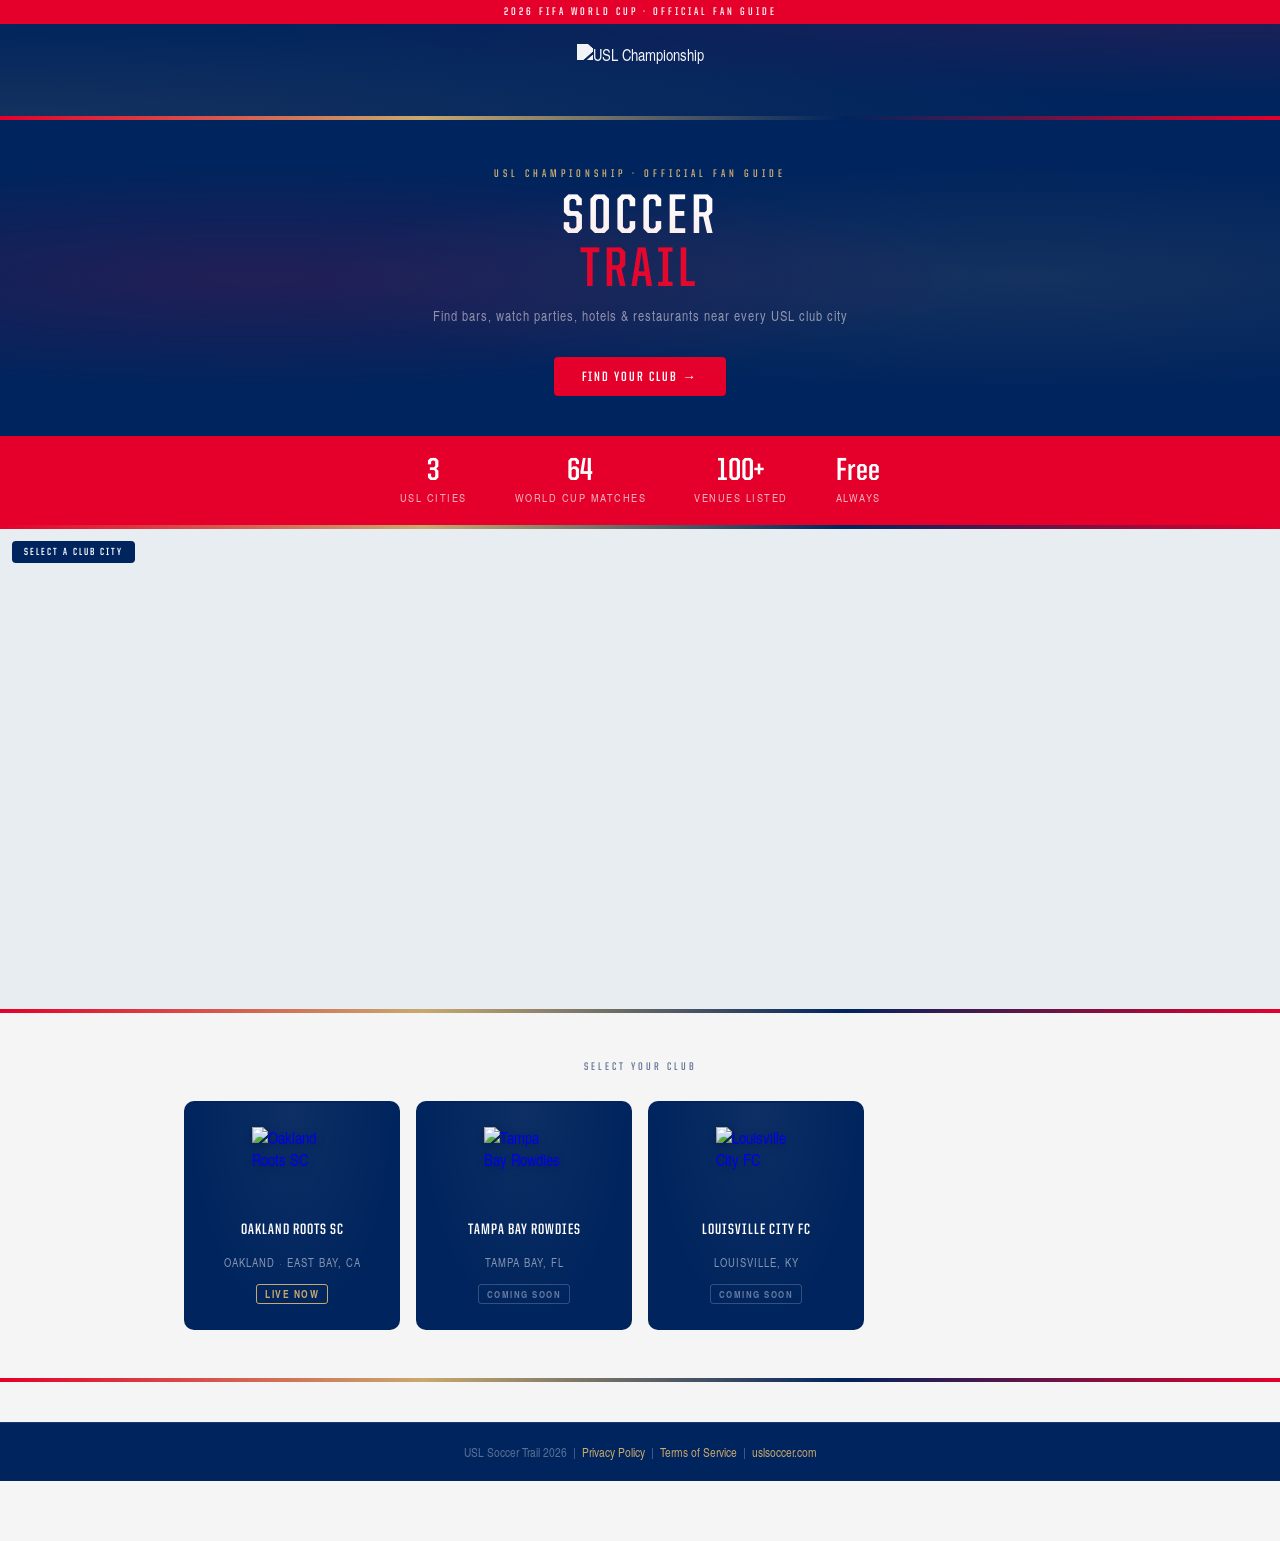
==== index.html @ bee045bc "Adding all the files" ====
<!DOCTYPE html>
<html lang="en">
<head>
  <meta charset="UTF-8" />
  <meta name="viewport" content="width=device-width, initial-scale=1.0" />
  <title>USL Soccer Trail · 2026 FIFA World Cup</title>
  <link rel="stylesheet" href="css/style.css">
  <link rel="icon" href="assets/usl-logo-placeholder.png" type="image/png">
  <script async src="https://www.googletagmanager.com/gtag/js?id=G-XXXXXXXXXX"></script>
  <script>
    window.dataLayer = window.dataLayer || [];
    function gtag(){dataLayer.push(arguments);}
    gtag('consent', 'default', { analytics_storage: 'denied' });
    gtag('js', new Date());
    gtag('config', 'G-XXXXXXXXXX');
  </script>
  <meta name="description" content="Find bars, watch parties, hotels, and restaurants to watch the 2026 FIFA World Cup near every USL club city.">
  <meta property="og:title" content="USL Soccer Trail · 2026 FIFA World Cup">
  <meta property="og:description" content="The official World Cup bar and watch party finder for USL club cities across the country.">
  <meta property="og:image" content="https://uslsoccertrail.com/assets/og-image.png">
  <meta property="og:url" content="https://uslsoccertrail.com">
  <meta property="og:type" content="website">
  <style>
    /* Landing page specific */
    .hero {
      background: var(--usl-navy);
      padding: 48px 24px 40px;
      text-align: center;
      position: relative;
      overflow: hidden;
    }

    .hero::before {
      content: '';
      position: absolute;
      inset: 0;
      background:
        radial-gradient(ellipse at 20% 50%, rgba(228,0,43,0.15) 0%, transparent 50%),
        radial-gradient(ellipse at 80% 50%, rgba(200,169,110,0.1) 0%, transparent 50%);
      pointer-events: none;
    }

    .hero-eyebrow {
      font-family: 'United Sans Cond', 'Arial Narrow', Arial, sans-serif;
      font-size: 0.7rem;
      font-weight: 700;
      letter-spacing: 4px;
      text-transform: uppercase;
      color: var(--usl-gold);
      margin-bottom: 12px;
    }

    .hero-title {
      font-family: 'United Sans Cond', 'Arial Narrow', Arial, sans-serif;
      font-size: 3.5rem;
      font-weight: 700;
      color: #fff;
      text-transform: uppercase;
      letter-spacing: 4px;
      line-height: 0.95;
      margin-bottom: 8px;
    }

    .hero-title span { color: var(--usl-red); }

    .hero-subtitle {
      font-size: 0.85rem;
      color: rgba(255,255,255,0.55);
      margin-bottom: 32px;
      letter-spacing: 1px;
    }

    .hero-cta {
      display: inline-block;
      background: var(--usl-red);
      color: #fff;
      font-family: 'United Sans Cond', 'Arial Narrow', Arial, sans-serif;
      font-size: 0.85rem;
      font-weight: 700;
      letter-spacing: 2px;
      text-transform: uppercase;
      padding: 12px 28px;
      text-decoration: none;
      border-radius: 4px;
      transition: background 0.2s;
    }

    .hero-cta:hover { background: #c4001f; }

    .section-heading {
      font-family: 'United Sans Cond', 'Arial Narrow', Arial, sans-serif;
      font-size: 0.7rem;
      font-weight: 700;
      letter-spacing: 3px;
      text-transform: uppercase;
      color: var(--muted);
      text-align: center;
      margin-bottom: 28px;
    }

    .clubs-section {
      max-width: 960px;
      margin: 0 auto;
      padding: 48px 24px;
    }

    #landing-map {
      width: 100%;
      height: 480px;
      background: #e8edf2;
    }

    .map-overlay-label {
      position: absolute;
      background: var(--usl-navy);
      color: #fff;
      font-family: 'United Sans Cond', 'Arial Narrow', Arial, sans-serif;
      font-size: 0.65rem;
      font-weight: 700;
      letter-spacing: 2px;
      text-transform: uppercase;
      padding: 6px 12px;
      top: 12px;
      left: 12px;
      border-radius: 4px;
      z-index: 10;
      pointer-events: none;
    }

    .coming-soon-badge {
      display: inline-block;
      font-size: 0.6rem;
      font-weight: 700;
      letter-spacing: 1.5px;
      text-transform: uppercase;
      color: rgba(255,255,255,0.4);
      border: 1px solid rgba(255,255,255,0.2);
      padding: 2px 8px;
      border-radius: 3px;
    }

    .stats-strip {
      background: var(--usl-red);
      padding: 20px 24px;
    }

    .stats-inner {
      max-width: 960px;
      margin: 0 auto;
      display: flex;
      justify-content: center;
      gap: 48px;
      flex-wrap: wrap;
    }

    .stat {
      text-align: center;
      color: #fff;
    }

    .stat-number {
      font-family: 'United Sans Cond', 'Arial Narrow', Arial, sans-serif;
      font-size: 2rem;
      font-weight: 700;
      line-height: 1;
      color: #fff;
    }

    .stat-label {
      font-size: 0.7rem;
      letter-spacing: 1.5px;
      text-transform: uppercase;
      color: rgba(255,255,255,0.7);
      margin-top: 2px;
    }

    @media (max-width: 600px) {
      .hero-title { font-size: 2.2rem; }
      .stats-inner { gap: 28px; }
      #landing-map { height: 300px; }
    }
  </style>
</head>
<body>

<!-- HEADER -->
<header>
  <div class="header-top">2026 FIFA World Cup · Official Fan Guide</div>
  <div class="header-inner">
    <div class="header-logos">
      <img src="assets/usl-logo-placeholder.png" alt="USL Championship" class="header-logo header-logo--usl">
    </div>
  </div>
</header>

<!-- MOSAIC DIVIDER -->
<div class="mosaic-divider"></div>

<!-- HERO -->
<div class="hero">
  <div class="hero-eyebrow">USL Championship · Official Fan Guide</div>
  <div class="hero-title">Soccer<br><span>Trail</span></div>
  <div class="hero-subtitle">Find bars, watch parties, hotels &amp; restaurants near every USL club city</div>
  <a href="#clubs" class="hero-cta">Find Your Club →</a>
</div>

<!-- STATS STRIP -->
<div class="stats-strip">
  <div class="stats-inner">
    <div class="stat">
      <div class="stat-number">3</div>
      <div class="stat-label">USL Cities</div>
    </div>
    <div class="stat">
      <div class="stat-number">64</div>
      <div class="stat-label">World Cup Matches</div>
    </div>
    <div class="stat">
      <div class="stat-number">100+</div>
      <div class="stat-label">Venues Listed</div>
    </div>
    <div class="stat">
      <div class="stat-number">Free</div>
      <div class="stat-label">Always</div>
    </div>
  </div>
</div>

<!-- MOSAIC DIVIDER -->
<div class="mosaic-divider"></div>

<!-- LANDING MAP -->
<div style="position:relative;">
  <div class="map-overlay-label">Select a Club City</div>
  <div id="landing-map"></div>
</div>

<!-- MOSAIC DIVIDER -->
<div class="mosaic-divider"></div>

<!-- CLUBS SECTION -->
<div class="clubs-section" id="clubs">
  <div class="section-heading">Select Your Club</div>
  <div class="club-grid">

    <!-- Oakland Roots SC -->
    <a href="oakland-roots" class="club-card">
      <img src="assets/Oakland_Roots.png" alt="Oakland Roots SC" class="club-card-logo">
      <div class="club-card-name">Oakland Roots SC</div>
      <div class="club-card-city">Oakland · East Bay, CA</div>
      <div class="club-card-badge">Live Now</div>
    </a>

    <!-- Tampa Bay Rowdies -->
    <a href="tampa-bay-rowdies" class="club-card">
      <img src="assets/rowdies-logo-placeholder.png" alt="Tampa Bay Rowdies" class="club-card-logo">
      <div class="club-card-name">Tampa Bay Rowdies</div>
      <div class="club-card-city">Tampa Bay, FL</div>
      <div class="coming-soon-badge">Coming Soon</div>
    </a>

    <!-- Louisville City FC -->
    <a href="louisville-city" class="club-card">
      <img src="assets/louisville-logo-placeholder.png" alt="Louisville City FC" class="club-card-logo">
      <div class="club-card-name">Louisville City FC</div>
      <div class="club-card-city">Louisville, KY</div>
      <div class="coming-soon-badge">Coming Soon</div>
    </a>

  </div>
</div>

<!-- MOSAIC DIVIDER -->
<div class="mosaic-divider"></div>

<!-- FOOTER -->
<footer>
  USL Soccer Trail 2026 &nbsp;|&nbsp;
  <a href="privacy">Privacy Policy</a> &nbsp;|&nbsp;
  <a href="terms">Terms of Service</a> &nbsp;|&nbsp;
  <a href="https://www.uslsoccer.com" target="_blank">uslsoccer.com</a>
</footer>

<!-- COOKIE CONSENT -->
<div id="cookie-banner" style="display:none;">
  <p style="flex:1;min-width:200px;font-size:0.8rem;color:rgba(255,255,255,0.7);margin:0;">
    This website utilizes technologies such as cookies to enable essential site functionality, as well as for analytics, personalization, and targeted advertising.
    <a href="privacy" target="_blank" style="color:var(--usl-gold);">Privacy Policy</a>
  </p>
  <div style="display:flex;gap:8px;flex-wrap:wrap;flex-shrink:0;">
    <button id="cookieAccept" style="background:var(--usl-red);color:#fff;border:none;padding:8px 18px;font-size:0.75rem;font-weight:700;letter-spacing:1px;text-transform:uppercase;cursor:pointer;border-radius:3px;">Accept</button>
    <button id="cookieDeny" style="background:transparent;color:#fff;border:2px solid rgba(255,255,255,0.3);padding:8px 18px;font-size:0.75rem;font-weight:700;letter-spacing:1px;text-transform:uppercase;cursor:pointer;border-radius:3px;">Deny Non-Essential</button>
  </div>
</div>

<script>
// ─── Landing Map ──────────────────────────────────────────────────────────────
const MAPS_API_KEY = 'YOUR_MAPS_API_KEY'; // replaced at deploy time

const CLUBS = [
  {
    name: 'Oakland Roots SC',
    city: 'Oakland, CA',
    lat: 37.8044,
    lng: -122.2712,
    url: 'oakland-roots',
    color: '#25B67C',
  },
  {
    name: 'Tampa Bay Rowdies',
    city: 'Tampa Bay, FL',
    lat: 27.9506,
    lng: -82.4572,
    url: 'tampa-bay-rowdies',
    color: '#009639',
    comingSoon: true,
  },
  {
    name: 'Louisville City FC',
    city: 'Louisville, KY',
    lat: 38.2527,
    lng: -85.7585,
    url: 'louisville-city',
    color: '#6C1D45',
    comingSoon: true,
  },
];

const USL_MAP_STYLE = [
  { elementType: 'geometry', stylers: [{ color: '#f5f7fa' }] },
  { elementType: 'labels.text.fill', stylers: [{ color: '#6b7a9a' }] },
  { elementType: 'labels.text.stroke', stylers: [{ color: '#f5f7fa' }] },
  { featureType: 'road', elementType: 'geometry', stylers: [{ color: '#e8edf5' }] },
  { featureType: 'road.highway', elementType: 'geometry', stylers: [{ color: '#dde3ee' }] },
  { featureType: 'road', elementType: 'labels.text.fill', stylers: [{ color: '#9aa4bb' }] },
  { featureType: 'water', elementType: 'geometry', stylers: [{ color: '#c8d8e8' }] },
  { featureType: 'water', elementType: 'labels.text.fill', stylers: [{ color: '#9aa4bb' }] },
  { featureType: 'poi', elementType: 'geometry', stylers: [{ color: '#eef1f7' }] },
  { featureType: 'poi', elementType: 'labels', stylers: [{ visibility: 'off' }] },
  { featureType: 'poi.business', stylers: [{ visibility: 'off' }] },
  { featureType: 'poi.park', elementType: 'geometry', stylers: [{ color: '#ddeedd' }] },
  { featureType: 'transit', elementType: 'labels.icon', stylers: [{ visibility: 'off' }] },
  { featureType: 'administrative', elementType: 'geometry.stroke', stylers: [{ color: '#c8d0e0' }] },
  { featureType: 'administrative.locality', elementType: 'labels.text.fill', stylers: [{ color: '#00245D' }] },
  { featureType: 'landscape', elementType: 'geometry', stylers: [{ color: '#f0f3f8' }] },
];

function initLandingMap() {
  const mapEl = document.getElementById('landing-map');
  const map = new google.maps.Map(mapEl, {
    zoom: 4,
    center: { lat: 38.5, lng: -96 },
    styles: USL_MAP_STYLE,
    disableDefaultUI: false,
    zoomControl: true,
    mapTypeControl: false,
    streetViewControl: false,
    fullscreenControl: false,
  });

  const infoWindow = new google.maps.InfoWindow();

  CLUBS.forEach(club => {
    const pinSvg = `
      <svg xmlns="http://www.w3.org/2000/svg" width="36" height="46" viewBox="0 0 28 36">
        <path d="M14 0C6.268 0 0 6.268 0 14c0 9.333 14 22 14 22S28 23.333 28 14C28 6.268 21.732 0 14 0z"
              fill="${club.color}" stroke="rgba(0,0,0,0.2)" stroke-width="1.5"/>
        <circle cx="14" cy="14" r="5" fill="rgba(255,255,255,0.9)"/>
      </svg>`;

    const marker = new google.maps.Marker({
      position: { lat: club.lat, lng: club.lng },
      map,
      title: club.name,
      icon: {
        url: 'data:image/svg+xml;charset=UTF-8,' + encodeURIComponent(pinSvg),
        scaledSize: new google.maps.Size(36, 46),
        anchor: new google.maps.Point(18, 46),
      },
    });

    marker.addListener('click', () => {
      const content = `
        <div style="background:#fff;padding:12px 14px;min-width:160px;font-family:Arial,sans-serif;">
          <div style="font-size:0.65rem;font-weight:700;letter-spacing:1.5px;text-transform:uppercase;color:#00245D;margin-bottom:4px;">USL Soccer Trail</div>
          <div style="font-size:1rem;font-weight:700;color:#0A1628;margin-bottom:2px;">${club.name}</div>
          <div style="font-size:0.75rem;color:#6b7a9a;margin-bottom:10px;">${club.city}</div>
          ${club.comingSoon
            ? `<span style="font-size:0.65rem;font-weight:700;letter-spacing:1px;color:#999;text-transform:uppercase;border:1px solid #ddd;padding:2px 8px;border-radius:3px;">Coming Soon</span>`
            : `<a href="${club.url}" style="display:inline-block;background:#E4002B;color:#fff;font-size:0.72rem;font-weight:700;letter-spacing:1px;text-transform:uppercase;padding:6px 12px;text-decoration:none;border-radius:3px;">View Trail →</a>`
          }
        </div>`;
      infoWindow.setContent(content);
      infoWindow.open(map, marker);
    });
  });
}

// Load Maps
const script = document.createElement('script');
script.src = `https://maps.googleapis.com/maps/api/js?key=${MAPS_API_KEY}&callback=initLandingMap`;
script.async = true;
script.defer = true;
document.head.appendChild(script);

// Cookie consent
(function() {
  const LS_KEY = 'wc_cookie_consent';
  const banner = document.getElementById('cookie-banner');
  if (localStorage.getItem(LS_KEY)) return;
  setTimeout(() => { banner.style.display = 'flex'; }, 1500);
  document.getElementById('cookieAccept').addEventListener('click', () => {
    localStorage.setItem(LS_KEY, 'accepted');
    banner.style.display = 'none';
    gtag('consent', 'update', { analytics_storage: 'granted' });
  });
  document.getElementById('cookieDeny').addEventListener('click', () => {
    localStorage.setItem(LS_KEY, 'denied');
    banner.style.display = 'none';
    gtag('consent', 'update', { analytics_storage: 'denied' });
  });
})();
</script>

</body>
</html>
---- css/style.css ----
/* ─── USL Soccer Trail · Global Styles ─────────────────────────────────────── */

@font-face {
  font-family: 'United Sans Cond';
  src: url('../fonts/UnitedSansCdBd.otf') format('opentype');
  font-weight: 700;
  font-style: normal;
}

@font-face {
  font-family: 'TeX Gyre Heros Cn';
  src: url('../fonts/texgyreheroscn-regular.otf') format('opentype');
  font-weight: 400;
}

@font-face {
  font-family: 'TeX Gyre Heros Cn';
  src: url('../fonts/texgyreheroscn-bold.otf') format('opentype');
  font-weight: 700;
}

:root {
  /* USL Brand */
  --usl-navy:   #00245D;
  --usl-red:    #E4002B;
  --usl-gold:   #C8A96E;
  --usl-white:  #FFFFFF;
  --usl-light:  #F5F5F5;

  /* Map / Card theming (light) */
  --black:      #00245D;
  --card:       #FFFFFF;
  --card2:      #F5F7FA;
  --border:     #DDE3EE;
  --muted:      #6B7A9A;
  --text:       #0A1628;

  /* Shared accent colors */
  --green:      #25B67C;
  --orange:     #F79621;
  --yellow:     #FAE454;
  --white:      #FFFFFF;
}

* { box-sizing: border-box; margin: 0; padding: 0; }
button, a { touch-action: manipulation; }

body {
  font-family: 'TeX Gyre Heros Cn', 'Arial Narrow', Arial, sans-serif;
  background: var(--usl-light);
  color: var(--text);
  min-height: 100vh;
  padding-bottom: 60px;
}

/* ─── MOSAIC DIVIDER ────────────────────────────────────────────────────────── */
.mosaic-divider {
  height: 4px;
  background: linear-gradient(to right,
    var(--usl-red) 0%,
    var(--usl-gold) 33%,
    var(--usl-navy) 66%,
    var(--usl-red) 100%
  );
}

/* ─── HEADER ────────────────────────────────────────────────────────────────── */
header {
  background: var(--usl-navy);
  position: relative;
  overflow: hidden;
}

header::before {
  content: '';
  position: absolute;
  inset: 0;
  background: radial-gradient(ellipse at top right, rgba(228,0,43,0.15) 0%, transparent 60%),
              radial-gradient(ellipse at bottom left, rgba(200,169,110,0.1) 0%, transparent 60%);
  pointer-events: none;
}

.header-top {
  background: var(--usl-red);
  text-align: center;
  font-family: 'United Sans Cond', 'Arial Narrow', Arial, sans-serif;
  font-size: 0.7rem;
  font-weight: 700;
  letter-spacing: 3px;
  text-transform: uppercase;
  color: #fff;
  padding: 6px 16px;
}

.header-inner {
  position: relative;
  max-width: 960px;
  margin: 0 auto;
  padding: 20px 24px 16px;
  text-align: center;
}

.header-logos {
  display: flex;
  align-items: center;
  justify-content: center;
  gap: 20px;
  margin-bottom: 8px;
}

.header-logo {
  height: 56px;
  width: auto;
  object-fit: contain;
}

.header-logo--usl {
  height: 48px;
  opacity: 0.95;
  filter: brightness(0) invert(1);
}

.header-title h1 {
  font-family: 'United Sans Cond', 'Arial Narrow', Arial, sans-serif;
  font-size: 2.2rem;
  font-weight: 700;
  color: #fff;
  text-transform: uppercase;
  letter-spacing: 3px;
  line-height: 1;
}

.header-title h1 span {
  color: var(--usl-gold);
}

.header-title .sub {
  font-size: 0.75rem;
  font-weight: 700;
  letter-spacing: 3px;
  text-transform: uppercase;
  color: rgba(255,255,255,0.5);
  margin-top: 4px;
}

/* ─── CLUB SELECTOR (landing page) ─────────────────────────────────────────── */
.club-selector-section {
  max-width: 960px;
  margin: 0 auto;
  padding: 40px 24px;
}

.club-selector-title {
  font-family: 'United Sans Cond', 'Arial Narrow', Arial, sans-serif;
  font-size: 0.7rem;
  font-weight: 700;
  letter-spacing: 3px;
  text-transform: uppercase;
  color: var(--muted);
  margin-bottom: 24px;
  text-align: center;
}

.club-grid {
  display: grid;
  grid-template-columns: repeat(auto-fill, minmax(200px, 1fr));
  gap: 16px;
}

.club-card {
  background: var(--usl-navy);
  border-radius: 10px;
  padding: 24px 16px;
  text-decoration: none;
  display: flex;
  flex-direction: column;
  align-items: center;
  gap: 14px;
  transition: all 0.2s;
  border: 2px solid transparent;
  position: relative;
  overflow: hidden;
}

.club-card::before {
  content: '';
  position: absolute;
  inset: 0;
  background: radial-gradient(ellipse at top, rgba(255,255,255,0.05) 0%, transparent 70%);
  pointer-events: none;
}

.club-card:hover {
  transform: translateY(-3px);
  border-color: var(--usl-gold);
  box-shadow: 0 8px 24px rgba(0,36,93,0.2);
}

.club-card-logo {
  width: 80px;
  height: 80px;
  object-fit: contain;
  filter: drop-shadow(0 2px 4px rgba(0,0,0,0.3));
}

.club-card-name {
  font-family: 'United Sans Cond', 'Arial Narrow', Arial, sans-serif;
  font-size: 0.95rem;
  font-weight: 700;
  letter-spacing: 1px;
  text-transform: uppercase;
  color: #fff;
  text-align: center;
  line-height: 1.2;
}

.club-card-city {
  font-size: 0.72rem;
  color: rgba(255,255,255,0.5);
  letter-spacing: 1px;
  text-transform: uppercase;
}

.club-card-badge {
  font-size: 0.65rem;
  font-weight: 700;
  letter-spacing: 1.5px;
  text-transform: uppercase;
  color: var(--usl-gold);
  border: 1px solid var(--usl-gold);
  padding: 2px 8px;
  border-radius: 3px;
}

/* ─── LANDING MAP ────────────────────────────────────────────────────────────── */
.landing-map-section {
  position: relative;
  max-width: 100%;
  margin: 0;
}

#landing-map {
  width: 100%;
  height: 500px;
}

@media (max-width: 600px) {
  #landing-map { height: 320px; }
}

/* ─── CLUB TRAIL PAGES (individual club sites) ───────────────────────────────── */

/* Map section */
.map-section {
  position: relative;
  width: 100%;
}

#map {
  width: 100%;
  height: 420px;
  display: none;
  background: #e8edf2;
}

@media (min-width: 768px) {
  #map { height: 520px; }
}

.map-loading {
  display: flex;
  flex-direction: column;
  align-items: center;
  justify-content: center;
  height: 300px;
  gap: 16px;
  color: var(--muted);
  font-size: 0.85rem;
}

/* ─── FILTERS ─────────────────────────────────────────────────────────────────── */
.filters {
  background: var(--usl-navy);
  padding: 12px 16px;
  display: flex;
  align-items: center;
  gap: 12px;
  flex-wrap: wrap;
}

.filter-label {
  font-family: 'United Sans Cond', 'Arial Narrow', Arial, sans-serif;
  font-size: 0.65rem;
  font-weight: 700;
  letter-spacing: 2px;
  text-transform: uppercase;
  color: rgba(255,255,255,0.4);
  white-space: nowrap;
}

.filter-buttons {
  display: flex;
  gap: 8px;
  flex-wrap: wrap;
  align-items: center;
}

/* ─── FILTER DROPDOWN ─────────────────────────────────────────────────────────── */
.filter-dropdown-wrapper {
  position: relative;
  display: inline-block;
}

.filter-dropdown-btn {
  background: var(--usl-red);
  color: #fff;
  border: 2px solid var(--usl-red);
  border-radius: 6px;
  padding: 8px 16px;
  font-family: 'United Sans Cond', 'Arial Narrow', Arial, sans-serif;
  font-size: 0.85rem;
  font-weight: 700;
  letter-spacing: 1px;
  text-transform: uppercase;
  cursor: pointer;
  white-space: nowrap;
  transition: all 0.2s;
}

.filter-dropdown-btn:hover {
  background: #c4001f;
  border-color: #c4001f;
}

.filter-dropdown-menu {
  position: absolute;
  top: calc(100% + 6px);
  left: 0;
  z-index: 200;
  background: var(--usl-navy);
  border: 1px solid rgba(255,255,255,0.15);
  border-radius: 8px;
  min-width: 220px;
  max-height: 400px;
  overflow-y: auto;
  box-shadow: 0 8px 24px rgba(0,0,0,0.3);
  padding: 8px 0;
}

.filter-dropdown-menu.hidden { display: none; }

.filter-dropdown-section {
  font-size: 0.65rem;
  font-weight: 700;
  letter-spacing: 2px;
  color: rgba(255,255,255,0.3);
  padding: 10px 16px 4px;
  text-transform: uppercase;
}

.filter-dropdown-item {
  display: flex;
  align-items: center;
  gap: 10px;
  padding: 8px 16px;
  cursor: pointer;
  font-size: 0.85rem;
  color: rgba(255,255,255,0.8);
  transition: background 0.15s;
  user-select: none;
}

.filter-dropdown-item:hover {
  background: rgba(255,255,255,0.08);
  color: #fff;
}

.filter-dropdown-item input[type="checkbox"] {
  width: 15px;
  height: 15px;
  accent-color: var(--usl-gold);
  cursor: pointer;
  flex-shrink: 0;
}

.filter-dropdown-item img { border-radius: 2px; flex-shrink: 0; }

/* ─── MATCH CAROUSEL ─────────────────────────────────────────────────────────── */
.matches-section {
  background: var(--usl-navy);
  padding: 0;
  overflow: hidden;
}

.matches-header {
  display: flex;
  align-items: center;
  justify-content: space-between;
  padding: 12px 16px 8px;
  border-bottom: 1px solid rgba(255,255,255,0.1);
}

.matches-title {
  font-family: 'United Sans Cond', 'Arial Narrow', Arial, sans-serif;
  font-size: 0.7rem;
  font-weight: 700;
  letter-spacing: 3px;
  text-transform: uppercase;
  color: rgba(255,255,255,0.5);
}

.matches-nav { display: flex; gap: 4px; }

.match-nav-btn {
  background: rgba(255,255,255,0.08);
  border: none;
  color: rgba(255,255,255,0.6);
  width: 28px;
  height: 28px;
  border-radius: 4px;
  cursor: pointer;
  font-size: 1rem;
  display: flex;
  align-items: center;
  justify-content: center;
  transition: all 0.2s;
}

.match-nav-btn:hover {
  background: rgba(255,255,255,0.15);
  color: #fff;
}

.matches-scroll { overflow: hidden; }

.matches-track {
  display: flex;
  gap: 0;
  overflow-x: auto;
  scroll-behavior: smooth;
  -webkit-overflow-scrolling: touch;
  scrollbar-width: none;
  padding: 0;
}

.matches-track::-webkit-scrollbar { display: none; }

.day-card {
  flex-shrink: 0;
  min-width: 220px;
  border-right: 1px solid rgba(255,255,255,0.08);
  padding: 10px 12px;
}

.day-card--today { background: rgba(228,0,43,0.12); }
.day-card--soon  { background: rgba(200,169,110,0.08); }
.day-card--past  { opacity: 0.5; }

.day-header {
  font-family: 'United Sans Cond', 'Arial Narrow', Arial, sans-serif;
  font-size: 0.7rem;
  font-weight: 700;
  letter-spacing: 2px;
  text-transform: uppercase;
  color: var(--usl-gold);
  margin-bottom: 8px;
}

.day-card--today .day-header { color: var(--usl-red); }

.match-row {
  background: rgba(255,255,255,0.04);
  border-radius: 4px;
  padding: 8px 10px;
  margin-bottom: 6px;
  cursor: pointer;
  transition: background 0.15s;
}

.match-row:hover { background: rgba(255,255,255,0.1); }
.match-row--past { cursor: default; opacity: 0.6; }
.match-row--no-click { cursor: default; }
.match-row--active { background: rgba(228,0,43,0.2); border-left: 3px solid var(--usl-red); }

.mr-teams {
  display: flex;
  align-items: center;
  justify-content: space-between;
  gap: 6px;
  margin-bottom: 4px;
}

.mr-team {
  display: flex;
  align-items: center;
  gap: 5px;
  flex: 1;
}

.mr-team--away { justify-content: flex-end; }
.mr-name { font-size: 0.78rem; font-weight: 700; color: #fff; }
.team--winner { color: var(--usl-gold); }

.mr-middle { flex-shrink: 0; text-align: center; }
.mr-time { font-size: 0.72rem; color: rgba(255,255,255,0.5); white-space: nowrap; }

.mr-score {
  font-size: 0.9rem;
  font-weight: 700;
  color: #fff;
  display: flex;
  align-items: center;
  gap: 3px;
}

.score-sep { color: rgba(255,255,255,0.3); }
.score-win { color: var(--usl-gold); }
.score-loss { color: rgba(255,255,255,0.4); }

.mr-stage {
  font-size: 0.65rem;
  color: rgba(255,255,255,0.35);
  letter-spacing: 0.5px;
  display: block;
}

.mr-watch-party {
  display: inline-block;
  font-size: 0.6rem;
  font-weight: 700;
  letter-spacing: 1px;
  text-transform: uppercase;
  color: var(--usl-gold);
  border: 1px solid var(--usl-gold);
  padding: 1px 6px;
  border-radius: 2px;
  margin-top: 3px;
}

/* ─── NEXT EVENT BANNER ──────────────────────────────────────────────────────── */
.next-event-banner {
  background: var(--usl-navy);
  border-top: 1px solid rgba(255,255,255,0.08);
}

/* ─── VENUE CARDS ────────────────────────────────────────────────────────────── */
.list-section {
  max-width: 960px;
  margin: 0 auto;
  padding: 0 16px;
}

.category-block { margin-bottom: 32px; padding-top: 24px; }

.category-header {
  display: flex;
  align-items: center;
  gap: 10px;
  margin-bottom: 14px;
  padding-bottom: 8px;
  border-bottom: 2px solid var(--border);
}

.cat-flag img { border-radius: 2px; }

.cat-title {
  font-family: 'United Sans Cond', 'Arial Narrow', Arial, sans-serif;
  font-size: 1.1rem;
  font-weight: 700;
  letter-spacing: 2px;
  text-transform: uppercase;
  color: var(--usl-navy);
}

.venue-grid {
  display: grid;
  grid-template-columns: repeat(auto-fill, minmax(200px, 1fr));
  gap: 12px;
}

.venue-card {
  background: #fff;
  border: 1px solid var(--border);
  border-radius: 8px;
  padding: 14px;
  display: flex;
  flex-direction: column;
  text-decoration: none;
  transition: all 0.2s;
  color: var(--text);
  box-shadow: 0 1px 4px rgba(0,36,93,0.06);
}

.venue-card:hover {
  border-color: var(--usl-navy);
  box-shadow: 0 4px 12px rgba(0,36,93,0.12);
  transform: translateY(-1px);
}

.venue-card--watch-party {
  border-color: var(--green);
  background: #f0fdf8;
}

.venue-card--hotel {
  border-color: #65C2EE;
  background: #f0f9ff;
}

.venue-card--restaurant {
  border-color: #c9aa00;
  background: #fffdf0;
}

.venue-name {
  font-family: 'United Sans Cond', 'Arial Narrow', Arial, sans-serif;
  font-size: 1.05rem;
  font-weight: 700;
  color: var(--usl-navy);
  margin-bottom: 4px;
  line-height: 1.2;
}

.venue-detail {
  font-size: 0.78rem;
  color: var(--muted);
  margin-bottom: 3px;
  line-height: 1.4;
}

.bar-nations {
  font-size: 0.72rem;
  color: var(--usl-red);
  font-weight: 700;
  letter-spacing: 0.5px;
  margin-bottom: 4px;
}

.venue-spacer { flex: 1; min-height: 8px; }

.venue-meta { display: flex; flex-wrap: wrap; gap: 6px; margin-bottom: 8px; }

.pill {
  font-size: 0.68rem;
  padding: 2px 8px;
  border-radius: 20px;
  font-weight: 700;
  letter-spacing: 0.3px;
}

.pill-type  { background: #EEF1F8; color: var(--usl-navy); }
.pill-hours { background: #FFF3F0; color: var(--usl-red); }

.map-link {
  font-size: 0.72rem;
  font-weight: 700;
  letter-spacing: 1px;
  text-transform: uppercase;
  color: var(--usl-navy);
  border: 1.5px solid var(--usl-navy);
  padding: 5px 10px;
  text-decoration: none;
  display: inline-block;
  transition: all 0.2s;
  border-radius: 3px;
}

.map-link:hover { background: var(--usl-navy); color: #fff; }
.map-link--green { color: var(--green); border-color: var(--green); }
.map-link--green:hover { background: var(--green); color: #fff; }
.map-link--blue { color: #65C2EE; border-color: #65C2EE; }
.map-link--blue:hover { background: #65C2EE; color: #111; }
.map-link--yellow { color: #9a7c00; border-color: #9a7c00; }
.map-link--yellow:hover { background: #9a7c00; color: #fff; }

.venue-card-actions { display: flex; gap: 8px; align-items: center; flex-wrap: wrap; }

/* ─── WP BADGE ────────────────────────────────────────────────────────────────── */
.wp-badge {
  font-size: 0.6rem;
  font-weight: 700;
  letter-spacing: 1.5px;
  text-transform: uppercase;
  color: var(--green);
  margin-bottom: 6px;
}

/* ─── SPONSOR STRIP ──────────────────────────────────────────────────────────── */
.sponsors-strip {
  background: var(--usl-navy);
  padding: 32px 24px;
  margin-top: 40px;
}

.sponsors-label {
  font-family: 'United Sans Cond', 'Arial Narrow', Arial, sans-serif;
  font-size: 0.65rem;
  font-weight: 700;
  letter-spacing: 2.5px;
  text-transform: uppercase;
  color: rgba(255,255,255,0.3);
  text-align: center;
  margin-bottom: 20px;
}

.sponsors-grid {
  display: grid;
  grid-template-columns: repeat(4, 1fr);
  gap: 28px 32px;
  max-width: 900px;
  margin: 0 auto;
  align-items: center;
  justify-items: center;
}

.sponsors-divider {
  border: none;
  border-top: 1px solid rgba(255,255,255,0.1);
  margin: 28px auto;
  max-width: 900px;
}

.sponsor-logo-link img {
  height: 52px;
  width: auto;
  max-width: 160px;
  opacity: 0.8;
  transition: opacity 0.2s;
  filter: brightness(0) invert(1);
}

.sponsor-logo-link:hover img { opacity: 1; }

/* ─── FOOTER ─────────────────────────────────────────────────────────────────── */
footer {
  background: var(--usl-navy);
  border-top: 1px solid rgba(255,255,255,0.1);
  text-align: center;
  padding: 20px 16px;
  font-size: 0.78rem;
  color: rgba(255,255,255,0.35);
  margin-top: 40px;
}

footer a {
  color: var(--usl-gold);
  text-decoration: none;
}

footer a:hover { text-decoration: underline; }

/* ─── STICKY CTA ─────────────────────────────────────────────────────────────── */
.sticky-cta {
  position: fixed;
  bottom: 0;
  left: 0;
  right: 0;
  z-index: 999;
  display: grid;
  grid-template-columns: 1fr 1fr;
  height: 52px;
}

.sticky-cta-btn {
  display: flex;
  align-items: center;
  justify-content: center;
  font-family: 'United Sans Cond', 'Arial Narrow', Arial, sans-serif;
  font-size: 0.75rem;
  font-weight: 700;
  letter-spacing: 2px;
  text-transform: uppercase;
  text-decoration: none;
  transition: filter 0.2s;
}

.sticky-cta-btn:hover { filter: brightness(1.1); }
.sticky-cta-btn--store    { background: var(--usl-red); color: #fff; }
.sticky-cta-btn--schedule { background: var(--usl-navy); color: var(--usl-gold); border-top: 3px solid var(--usl-gold); }

/* ─── PAGE LOADER ────────────────────────────────────────────────────────────── */
#page-loader {
  position: fixed;
  inset: 0;
  background: var(--usl-navy);
  display: flex;
  flex-direction: column;
  align-items: center;
  justify-content: center;
  z-index: 9999;
  gap: 20px;
  transition: opacity 0.4s;
}

#page-loader.fade-out { opacity: 0; pointer-events: none; }
#page-loader.hidden   { display: none; }

.loader-logo { width: 80px; height: auto; filter: brightness(0) invert(1); }

.loader-bar {
  width: 160px;
  height: 3px;
  background: rgba(255,255,255,0.15);
  border-radius: 2px;
  overflow: hidden;
}

.loader-fill {
  height: 100%;
  background: var(--usl-red);
  border-radius: 2px;
  animation: loaderAnim 1.2s ease-in-out infinite;
}

@keyframes loaderAnim {
  0%   { width: 0%; margin-left: 0; }
  50%  { width: 60%; margin-left: 20%; }
  100% { width: 0%; margin-left: 100%; }
}

/* ─── SPINNER ────────────────────────────────────────────────────────────────── */
.spinner {
  width: 28px;
  height: 28px;
  border: 3px solid rgba(0,36,93,0.15);
  border-top-color: var(--usl-navy);
  border-radius: 50%;
  animation: spin 0.7s linear infinite;
}

@keyframes spin { to { transform: rotate(360deg); } }

.state-box {
  display: flex;
  flex-direction: column;
  align-items: center;
  justify-content: center;
  padding: 60px 20px;
  gap: 16px;
  color: var(--muted);
  font-size: 0.9rem;
  text-align: center;
}

/* ─── MAP LIGHT STYLE (overrides for light theme) ───────────────────────────── */
.map-section { background: #e8edf2; }

/* ─── CLUSTER ANIMATION ──────────────────────────────────────────────────────── */
@keyframes clusterPulse {
  0%   { transform: translate(-50%, -50%) scale(0.6); opacity: 0.8; }
  70%  { transform: translate(-50%, -50%) scale(1.4); opacity: 0; }
  100% { transform: translate(-50%, -50%) scale(1.4); opacity: 0; }
}

/* ─── RESPONSIVE ─────────────────────────────────────────────────────────────── */
@media (max-width: 600px) {
  .header-title h1 { font-size: 1.6rem; }
  .club-grid { grid-template-columns: repeat(2, 1fr); }
  .venue-grid { grid-template-columns: repeat(auto-fill, minmax(160px, 1fr)); }

  .sponsors-grid {
    grid-template-columns: repeat(2, 1fr);
    max-width: 100%;
  }

  .sponsors-grid .sponsor-logo-link:last-child:nth-child(odd) {
    grid-column: 1 / -1;
    justify-self: center;
  }
}

/* ─── POPUP / EMAIL ──────────────────────────────────────────────────────────── */
#email-popup-overlay {
  position: fixed;
  inset: 0;
  background: rgba(0,36,93,0.7);
  z-index: 9000;
  display: flex;
  align-items: center;
  justify-content: center;
  opacity: 0;
  transition: opacity 0.3s;
  pointer-events: none;
}

#email-popup-overlay.visible {
  opacity: 1;
  pointer-events: auto;
}

#email-popup-overlay.hidden { display: none; }

#email-popup {
  background: #fff;
  border-radius: 12px;
  padding: 28px 24px;
  max-width: 380px;
  width: 90%;
  position: relative;
  box-shadow: 0 20px 60px rgba(0,36,93,0.3);
}

.popup-close {
  position: absolute;
  top: 12px;
  right: 12px;
  background: #f0f0f0;
  border: none;
  width: 28px;
  height: 28px;
  border-radius: 50%;
  cursor: pointer;
  font-size: 0.9rem;
  color: #666;
  display: flex;
  align-items: center;
  justify-content: center;
}

.popup-eyebrow {
  font-size: 0.65rem;
  font-weight: 700;
  letter-spacing: 2px;
  text-transform: uppercase;
  color: var(--usl-red);
  margin-bottom: 6px;
}

.popup-heading {
  font-family: 'United Sans Cond', 'Arial Narrow', Arial, sans-serif;
  font-size: 1.6rem;
  font-weight: 700;
  color: var(--usl-navy);
  text-transform: uppercase;
  letter-spacing: 2px;
  margin-bottom: 10px;
}

.popup-body { font-size: 0.85rem; color: #555; margin-bottom: 16px; line-height: 1.6; }

.popup-input {
  width: 100%;
  padding: 10px 12px;
  border: 2px solid #dde3ee;
  border-radius: 6px;
  font-family: 'TeX Gyre Heros Cn', Arial, sans-serif;
  font-size: 0.9rem;
  margin-bottom: 10px;
  color: var(--text);
  transition: border-color 0.2s;
}

.popup-input:focus { outline: none; border-color: var(--usl-navy); }

.popup-consent { margin: 10px 0 4px; text-align: left; }

.consent-label {
  display: flex;
  align-items: flex-start;
  gap: 10px;
  font-size: 0.72rem;
  color: #777;
  line-height: 1.5;
  cursor: pointer;
}

.consent-checkbox {
  margin-top: 3px;
  flex-shrink: 0;
  width: 15px;
  height: 15px;
  accent-color: var(--usl-navy);
  cursor: pointer;
}

.consent-link { color: var(--usl-red); text-decoration: underline; }

.popup-submit {
  width: 100%;
  padding: 12px;
  background: var(--usl-red);
  color: #fff;
  border: none;
  border-radius: 6px;
  font-family: 'United Sans Cond', 'Arial Narrow', Arial, sans-serif;
  font-size: 0.85rem;
  font-weight: 700;
  letter-spacing: 2px;
  text-transform: uppercase;
  cursor: pointer;
  margin-top: 12px;
  transition: background 0.2s;
}

.popup-submit:hover { background: #c4001f; }
.popup-submit:disabled { background: #999; cursor: default; }

.popup-skip {
  width: 100%;
  background: none;
  border: none;
  color: #aaa;
  font-size: 0.75rem;
  cursor: pointer;
  padding: 10px;
  margin-top: 4px;
  transition: color 0.2s;
}

.popup-skip:hover { color: #666; }

.popup-success { text-align: center; padding: 10px 0; }
.popup-success-icon { font-size: 2.5rem; margin-bottom: 8px; }
.popup-success-msg { font-family: 'United Sans Cond', Arial, sans-serif; font-size: 1.4rem; font-weight: 700; color: var(--usl-navy); text-transform: uppercase; }
.popup-success-sub { font-size: 0.82rem; color: #777; margin-top: 4px; }

/* ─── COOKIE BANNER ──────────────────────────────────────────────────────────── */
#cookie-banner {
  position: fixed;
  bottom: 52px;
  left: 0;
  right: 0;
  z-index: 9998;
  background: var(--usl-navy);
  padding: 14px 20px;
  border-top: 1px solid rgba(255,255,255,0.1);
  align-items: center;
  gap: 16px;
  flex-wrap: wrap;
}
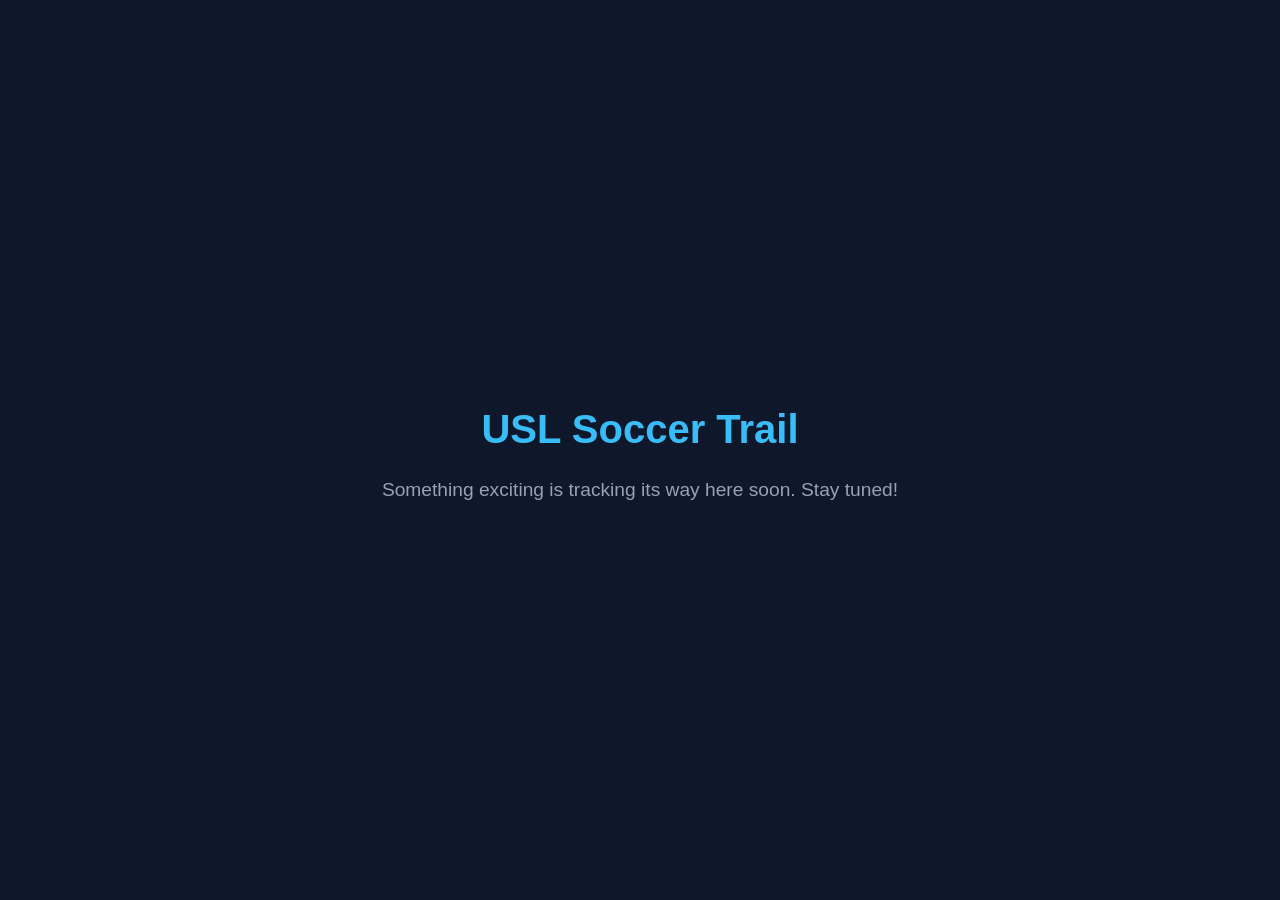
==== commit 8a10d176: "Coming Soon Page" ====
--- a/index.html
+++ b/index.html
@@ -1,426 +1,29 @@
 <!DOCTYPE html>
 <html lang="en">
 <head>
-  <meta charset="UTF-8" />
-  <meta name="viewport" content="width=device-width, initial-scale=1.0" />
-  <title>USL Soccer Trail · 2026 FIFA World Cup</title>
-  <link rel="stylesheet" href="css/style.css">
-  <link rel="icon" href="assets/usl-logo-placeholder.png" type="image/png">
-  <script async src="https://www.googletagmanager.com/gtag/js?id=G-XXXXXXXXXX"></script>
-  <script>
-    window.dataLayer = window.dataLayer || [];
-    function gtag(){dataLayer.push(arguments);}
-    gtag('consent', 'default', { analytics_storage: 'denied' });
-    gtag('js', new Date());
-    gtag('config', 'G-XXXXXXXXXX');
-  </script>
-  <meta name="description" content="Find bars, watch parties, hotels, and restaurants to watch the 2026 FIFA World Cup near every USL club city.">
-  <meta property="og:title" content="USL Soccer Trail · 2026 FIFA World Cup">
-  <meta property="og:description" content="The official World Cup bar and watch party finder for USL club cities across the country.">
-  <meta property="og:image" content="https://uslsoccertrail.com/assets/og-image.png">
-  <meta property="og:url" content="https://uslsoccertrail.com">
-  <meta property="og:type" content="website">
-  <style>
-    /* Landing page specific */
-    .hero {
-      background: var(--usl-navy);
-      padding: 48px 24px 40px;
-      text-align: center;
-      position: relative;
-      overflow: hidden;
-    }
-
-    .hero::before {
-      content: '';
-      position: absolute;
-      inset: 0;
-      background:
-        radial-gradient(ellipse at 20% 50%, rgba(228,0,43,0.15) 0%, transparent 50%),
-        radial-gradient(ellipse at 80% 50%, rgba(200,169,110,0.1) 0%, transparent 50%);
-      pointer-events: none;
-    }
-
-    .hero-eyebrow {
-      font-family: 'United Sans Cond', 'Arial Narrow', Arial, sans-serif;
-      font-size: 0.7rem;
-      font-weight: 700;
-      letter-spacing: 4px;
-      text-transform: uppercase;
-      color: var(--usl-gold);
-      margin-bottom: 12px;
-    }
-
-    .hero-title {
-      font-family: 'United Sans Cond', 'Arial Narrow', Arial, sans-serif;
-      font-size: 3.5rem;
-      font-weight: 700;
-      color: #fff;
-      text-transform: uppercase;
-      letter-spacing: 4px;
-      line-height: 0.95;
-      margin-bottom: 8px;
-    }
-
-    .hero-title span { color: var(--usl-red); }
-
-    .hero-subtitle {
-      font-size: 0.85rem;
-      color: rgba(255,255,255,0.55);
-      margin-bottom: 32px;
-      letter-spacing: 1px;
-    }
-
-    .hero-cta {
-      display: inline-block;
-      background: var(--usl-red);
-      color: #fff;
-      font-family: 'United Sans Cond', 'Arial Narrow', Arial, sans-serif;
-      font-size: 0.85rem;
-      font-weight: 700;
-      letter-spacing: 2px;
-      text-transform: uppercase;
-      padding: 12px 28px;
-      text-decoration: none;
-      border-radius: 4px;
-      transition: background 0.2s;
-    }
-
-    .hero-cta:hover { background: #c4001f; }
-
-    .section-heading {
-      font-family: 'United Sans Cond', 'Arial Narrow', Arial, sans-serif;
-      font-size: 0.7rem;
-      font-weight: 700;
-      letter-spacing: 3px;
-      text-transform: uppercase;
-      color: var(--muted);
-      text-align: center;
-      margin-bottom: 28px;
-    }
-
-    .clubs-section {
-      max-width: 960px;
-      margin: 0 auto;
-      padding: 48px 24px;
-    }
-
-    #landing-map {
-      width: 100%;
-      height: 480px;
-      background: #e8edf2;
-    }
-
-    .map-overlay-label {
-      position: absolute;
-      background: var(--usl-navy);
-      color: #fff;
-      font-family: 'United Sans Cond', 'Arial Narrow', Arial, sans-serif;
-      font-size: 0.65rem;
-      font-weight: 700;
-      letter-spacing: 2px;
-      text-transform: uppercase;
-      padding: 6px 12px;
-      top: 12px;
-      left: 12px;
-      border-radius: 4px;
-      z-index: 10;
-      pointer-events: none;
-    }
-
-    .coming-soon-badge {
-      display: inline-block;
-      font-size: 0.6rem;
-      font-weight: 700;
-      letter-spacing: 1.5px;
-      text-transform: uppercase;
-      color: rgba(255,255,255,0.4);
-      border: 1px solid rgba(255,255,255,0.2);
-      padding: 2px 8px;
-      border-radius: 3px;
-    }
-
-    .stats-strip {
-      background: var(--usl-red);
-      padding: 20px 24px;
-    }
-
-    .stats-inner {
-      max-width: 960px;
-      margin: 0 auto;
-      display: flex;
-      justify-content: center;
-      gap: 48px;
-      flex-wrap: wrap;
-    }
-
-    .stat {
-      text-align: center;
-      color: #fff;
-    }
-
-    .stat-number {
-      font-family: 'United Sans Cond', 'Arial Narrow', Arial, sans-serif;
-      font-size: 2rem;
-      font-weight: 700;
-      line-height: 1;
-      color: #fff;
-    }
-
-    .stat-label {
-      font-size: 0.7rem;
-      letter-spacing: 1.5px;
-      text-transform: uppercase;
-      color: rgba(255,255,255,0.7);
-      margin-top: 2px;
-    }
-
-    @media (max-width: 600px) {
-      .hero-title { font-size: 2.2rem; }
-      .stats-inner { gap: 28px; }
-      #landing-map { height: 300px; }
-    }
-  </style>
+    <meta charset="UTF-8">
+    <meta name="viewport" content="width=device-width, initial-scale=1.0">
+    <meta name="robots" content="noindex, nofollow">
+    <title>USL Soccer Trail - Coming Soon</title>
+    <style>
+        body {
+            font-family: -apple-system, BlinkMacSystemFont, "Segoe UI", Roboto, Helvetica, Arial, sans-serif;
+            background-color: #0f172a; /* Dark slate background */
+            color: #f8fafc;
+            display: flex;
+            flex-direction: column;
+            align-items: center;
+            justify-content: center;
+            height: 100vh;
+            margin: 0;
+            text-align: center;
+        }
+        h1 { font-size: 2.5rem; margin-bottom: 0.5rem; color: #38bdf8; }
+        p { font-size: 1.2rem; color: #94a3b8; }
+    </style>
 </head>
 <body>
-
-<!-- HEADER -->
-<header>
-  <div class="header-top">2026 FIFA World Cup · Official Fan Guide</div>
-  <div class="header-inner">
-    <div class="header-logos">
-      <img src="assets/usl-logo-placeholder.png" alt="USL Championship" class="header-logo header-logo--usl">
-    </div>
-  </div>
-</header>
-
-<!-- MOSAIC DIVIDER -->
-<div class="mosaic-divider"></div>
-
-<!-- HERO -->
-<div class="hero">
-  <div class="hero-eyebrow">USL Championship · Official Fan Guide</div>
-  <div class="hero-title">Soccer<br><span>Trail</span></div>
-  <div class="hero-subtitle">Find bars, watch parties, hotels &amp; restaurants near every USL club city</div>
-  <a href="#clubs" class="hero-cta">Find Your Club →</a>
-</div>
-
-<!-- STATS STRIP -->
-<div class="stats-strip">
-  <div class="stats-inner">
-    <div class="stat">
-      <div class="stat-number">3</div>
-      <div class="stat-label">USL Cities</div>
-    </div>
-    <div class="stat">
-      <div class="stat-number">64</div>
-      <div class="stat-label">World Cup Matches</div>
-    </div>
-    <div class="stat">
-      <div class="stat-number">100+</div>
-      <div class="stat-label">Venues Listed</div>
-    </div>
-    <div class="stat">
-      <div class="stat-number">Free</div>
-      <div class="stat-label">Always</div>
-    </div>
-  </div>
-</div>
-
-<!-- MOSAIC DIVIDER -->
-<div class="mosaic-divider"></div>
-
-<!-- LANDING MAP -->
-<div style="position:relative;">
-  <div class="map-overlay-label">Select a Club City</div>
-  <div id="landing-map"></div>
-</div>
-
-<!-- MOSAIC DIVIDER -->
-<div class="mosaic-divider"></div>
-
-<!-- CLUBS SECTION -->
-<div class="clubs-section" id="clubs">
-  <div class="section-heading">Select Your Club</div>
-  <div class="club-grid">
-
-    <!-- Oakland Roots SC -->
-    <a href="oakland-roots" class="club-card">
-      <img src="assets/Oakland_Roots.png" alt="Oakland Roots SC" class="club-card-logo">
-      <div class="club-card-name">Oakland Roots SC</div>
-      <div class="club-card-city">Oakland · East Bay, CA</div>
-      <div class="club-card-badge">Live Now</div>
-    </a>
-
-    <!-- Tampa Bay Rowdies -->
-    <a href="tampa-bay-rowdies" class="club-card">
-      <img src="assets/rowdies-logo-placeholder.png" alt="Tampa Bay Rowdies" class="club-card-logo">
-      <div class="club-card-name">Tampa Bay Rowdies</div>
-      <div class="club-card-city">Tampa Bay, FL</div>
-      <div class="coming-soon-badge">Coming Soon</div>
-    </a>
-
-    <!-- Louisville City FC -->
-    <a href="louisville-city" class="club-card">
-      <img src="assets/louisville-logo-placeholder.png" alt="Louisville City FC" class="club-card-logo">
-      <div class="club-card-name">Louisville City FC</div>
-      <div class="club-card-city">Louisville, KY</div>
-      <div class="coming-soon-badge">Coming Soon</div>
-    </a>
-
-  </div>
-</div>
-
-<!-- MOSAIC DIVIDER -->
-<div class="mosaic-divider"></div>
-
-<!-- FOOTER -->
-<footer>
-  USL Soccer Trail 2026 &nbsp;|&nbsp;
-  <a href="privacy">Privacy Policy</a> &nbsp;|&nbsp;
-  <a href="terms">Terms of Service</a> &nbsp;|&nbsp;
-  <a href="https://www.uslsoccer.com" target="_blank">uslsoccer.com</a>
-</footer>
-
-<!-- COOKIE CONSENT -->
-<div id="cookie-banner" style="display:none;">
-  <p style="flex:1;min-width:200px;font-size:0.8rem;color:rgba(255,255,255,0.7);margin:0;">
-    This website utilizes technologies such as cookies to enable essential site functionality, as well as for analytics, personalization, and targeted advertising.
-    <a href="privacy" target="_blank" style="color:var(--usl-gold);">Privacy Policy</a>
-  </p>
-  <div style="display:flex;gap:8px;flex-wrap:wrap;flex-shrink:0;">
-    <button id="cookieAccept" style="background:var(--usl-red);color:#fff;border:none;padding:8px 18px;font-size:0.75rem;font-weight:700;letter-spacing:1px;text-transform:uppercase;cursor:pointer;border-radius:3px;">Accept</button>
-    <button id="cookieDeny" style="background:transparent;color:#fff;border:2px solid rgba(255,255,255,0.3);padding:8px 18px;font-size:0.75rem;font-weight:700;letter-spacing:1px;text-transform:uppercase;cursor:pointer;border-radius:3px;">Deny Non-Essential</button>
-  </div>
-</div>
-
-<script>
-// ─── Landing Map ──────────────────────────────────────────────────────────────
-const MAPS_API_KEY = 'YOUR_MAPS_API_KEY'; // replaced at deploy time
-
-const CLUBS = [
-  {
-    name: 'Oakland Roots SC',
-    city: 'Oakland, CA',
-    lat: 37.8044,
-    lng: -122.2712,
-    url: 'oakland-roots',
-    color: '#25B67C',
-  },
-  {
-    name: 'Tampa Bay Rowdies',
-    city: 'Tampa Bay, FL',
-    lat: 27.9506,
-    lng: -82.4572,
-    url: 'tampa-bay-rowdies',
-    color: '#009639',
-    comingSoon: true,
-  },
-  {
-    name: 'Louisville City FC',
-    city: 'Louisville, KY',
-    lat: 38.2527,
-    lng: -85.7585,
-    url: 'louisville-city',
-    color: '#6C1D45',
-    comingSoon: true,
-  },
-];
-
-const USL_MAP_STYLE = [
-  { elementType: 'geometry', stylers: [{ color: '#f5f7fa' }] },
-  { elementType: 'labels.text.fill', stylers: [{ color: '#6b7a9a' }] },
-  { elementType: 'labels.text.stroke', stylers: [{ color: '#f5f7fa' }] },
-  { featureType: 'road', elementType: 'geometry', stylers: [{ color: '#e8edf5' }] },
-  { featureType: 'road.highway', elementType: 'geometry', stylers: [{ color: '#dde3ee' }] },
-  { featureType: 'road', elementType: 'labels.text.fill', stylers: [{ color: '#9aa4bb' }] },
-  { featureType: 'water', elementType: 'geometry', stylers: [{ color: '#c8d8e8' }] },
-  { featureType: 'water', elementType: 'labels.text.fill', stylers: [{ color: '#9aa4bb' }] },
-  { featureType: 'poi', elementType: 'geometry', stylers: [{ color: '#eef1f7' }] },
-  { featureType: 'poi', elementType: 'labels', stylers: [{ visibility: 'off' }] },
-  { featureType: 'poi.business', stylers: [{ visibility: 'off' }] },
-  { featureType: 'poi.park', elementType: 'geometry', stylers: [{ color: '#ddeedd' }] },
-  { featureType: 'transit', elementType: 'labels.icon', stylers: [{ visibility: 'off' }] },
-  { featureType: 'administrative', elementType: 'geometry.stroke', stylers: [{ color: '#c8d0e0' }] },
-  { featureType: 'administrative.locality', elementType: 'labels.text.fill', stylers: [{ color: '#00245D' }] },
-  { featureType: 'landscape', elementType: 'geometry', stylers: [{ color: '#f0f3f8' }] },
-];
-
-function initLandingMap() {
-  const mapEl = document.getElementById('landing-map');
-  const map = new google.maps.Map(mapEl, {
-    zoom: 4,
-    center: { lat: 38.5, lng: -96 },
-    styles: USL_MAP_STYLE,
-    disableDefaultUI: false,
-    zoomControl: true,
-    mapTypeControl: false,
-    streetViewControl: false,
-    fullscreenControl: false,
-  });
-
-  const infoWindow = new google.maps.InfoWindow();
-
-  CLUBS.forEach(club => {
-    const pinSvg = `
-      <svg xmlns="http://www.w3.org/2000/svg" width="36" height="46" viewBox="0 0 28 36">
-        <path d="M14 0C6.268 0 0 6.268 0 14c0 9.333 14 22 14 22S28 23.333 28 14C28 6.268 21.732 0 14 0z"
-              fill="${club.color}" stroke="rgba(0,0,0,0.2)" stroke-width="1.5"/>
-        <circle cx="14" cy="14" r="5" fill="rgba(255,255,255,0.9)"/>
-      </svg>`;
-
-    const marker = new google.maps.Marker({
-      position: { lat: club.lat, lng: club.lng },
-      map,
-      title: club.name,
-      icon: {
-        url: 'data:image/svg+xml;charset=UTF-8,' + encodeURIComponent(pinSvg),
-        scaledSize: new google.maps.Size(36, 46),
-        anchor: new google.maps.Point(18, 46),
-      },
-    });
-
-    marker.addListener('click', () => {
-      const content = `
-        <div style="background:#fff;padding:12px 14px;min-width:160px;font-family:Arial,sans-serif;">
-          <div style="font-size:0.65rem;font-weight:700;letter-spacing:1.5px;text-transform:uppercase;color:#00245D;margin-bottom:4px;">USL Soccer Trail</div>
-          <div style="font-size:1rem;font-weight:700;color:#0A1628;margin-bottom:2px;">${club.name}</div>
-          <div style="font-size:0.75rem;color:#6b7a9a;margin-bottom:10px;">${club.city}</div>
-          ${club.comingSoon
-            ? `<span style="font-size:0.65rem;font-weight:700;letter-spacing:1px;color:#999;text-transform:uppercase;border:1px solid #ddd;padding:2px 8px;border-radius:3px;">Coming Soon</span>`
-            : `<a href="${club.url}" style="display:inline-block;background:#E4002B;color:#fff;font-size:0.72rem;font-weight:700;letter-spacing:1px;text-transform:uppercase;padding:6px 12px;text-decoration:none;border-radius:3px;">View Trail →</a>`
-          }
-        </div>`;
-      infoWindow.setContent(content);
-      infoWindow.open(map, marker);
-    });
-  });
-}
-
-// Load Maps
-const script = document.createElement('script');
-script.src = `https://maps.googleapis.com/maps/api/js?key=${MAPS_API_KEY}&callback=initLandingMap`;
-script.async = true;
-script.defer = true;
-document.head.appendChild(script);
-
-// Cookie consent
-(function() {
-  const LS_KEY = 'wc_cookie_consent';
-  const banner = document.getElementById('cookie-banner');
-  if (localStorage.getItem(LS_KEY)) return;
-  setTimeout(() => { banner.style.display = 'flex'; }, 1500);
-  document.getElementById('cookieAccept').addEventListener('click', () => {
-    localStorage.setItem(LS_KEY, 'accepted');
-    banner.style.display = 'none';
-    gtag('consent', 'update', { analytics_storage: 'granted' });
-  });
-  document.getElementById('cookieDeny').addEventListener('click', () => {
-    localStorage.setItem(LS_KEY, 'denied');
-    banner.style.display = 'none';
-    gtag('consent', 'update', { analytics_storage: 'denied' });
-  });
-})();
-</script>
-
+    <h1>USL Soccer Trail</h1>
+    <p>Something exciting is tracking its way here soon. Stay tuned!</p>
 </body>
 </html>
